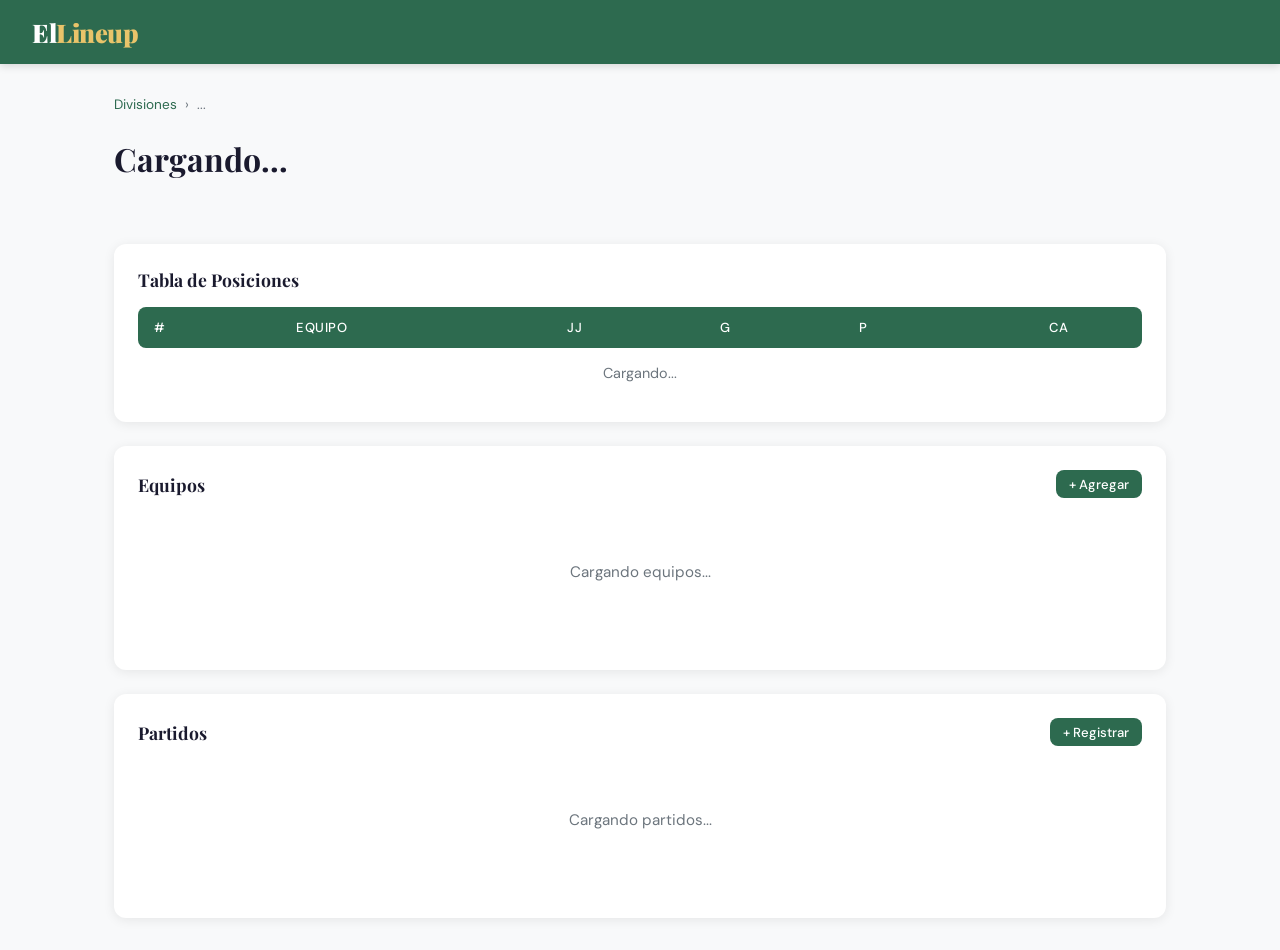
==== division.html @ c063adfb "Pantalla de equipo" ====
<!DOCTYPE html>
<html lang="es">

<head>
    <meta charset="UTF-8">
    <meta name="viewport" content="width=device-width, initial-scale=1.0">
    <title>ElLineup — División</title>
    <link rel="stylesheet" href="css/style.css">
</head>

<body>

    <header>
        <a href="index.html" class="header-logo">El<span>Lineup</span></a>
    </header>

    <div class="container">
        <div class="breadcrumb">
            <a href="index.html">Divisiones</a>
            <span>›</span>
            <span id="breadcrumb-nombre">...</span>
        </div>

        <div style="display:flex; align-items:center; justify-content:space-between; margin-bottom:2rem;">
            <div>
                <h1 class="page-title" id="division-nombre">Cargando...</h1>
                <p class="page-subtitle" id="division-temporada"></p>
            </div>
        </div>

        <!-- Standings -->
        <div class="card" style="margin-bottom:1.5rem">
            <div class="card-header">
                <h2 class="card-title">Tabla de Posiciones</h2>
            </div>
            <table class="standings-table">
                <thead>
                    <tr>
                        <th>#</th>
                        <th>Equipo</th>
                        <th>JJ</th>
                        <th>G</th>
                        <th>P</th>
                        <th>CA</th>
                    </tr>
                </thead>
                <tbody id="standings-body">
                    <tr>
                        <td colspan="6" style="text-align:center; padding:1rem; color:var(--gris-texto)">Cargando...
                        </td>
                    </tr>
                </tbody>
            </table>
        </div>

        <!-- Equipos -->
        <div class="card" style="margin-bottom:1.5rem">
            <div class="card-header">
                <h2 class="card-title">Equipos</h2>
                <button class="btn btn-primary btn-sm" onclick="abrirModalEquipo()">+ Agregar</button>
            </div>
            <div id="lista-equipos">
                <div class="empty-state">
                    <p>Cargando equipos...</p>
                </div>
            </div>
        </div>

        <!-- Partidos -->
        <div class="card">
            <div class="card-header">
                <h2 class="card-title">Partidos</h2>
                <button class="btn btn-primary btn-sm" onclick="abrirModalPartido()">+ Registrar</button>
            </div>
            <div id="lista-partidos">
                <div class="empty-state">
                    <p>Cargando partidos...</p>
                </div>
            </div>
        </div>
    </div>

    <!-- Modal Equipo -->
    <div class="modal-overlay" id="modal-equipo">
        <div class="modal">
            <h2 class="modal-title" id="modal-equipo-titulo">Nuevo Equipo</h2>
            <input type="hidden" id="equipo-id">
            <div class="form-group">
                <label class="form-label">Nombre del equipo</label>
                <input type="text" class="form-input" id="input-equipo-nombre" placeholder="Ej: Tigres">
            </div>
            <div class="modal-actions">
                <button class="btn btn-secondary" onclick="cerrarModalEquipo()">Cancelar</button>
                <button class="btn btn-primary" onclick="guardarEquipo()">Guardar</button>
            </div>
        </div>
    </div>

    <!-- Modal Partido -->
    <div class="modal-overlay" id="modal-partido">
        <div class="modal">
            <h2 class="modal-title" id="modal-partido-titulo">Registrar Partido</h2>
            <input type="hidden" id="partido-id">
            <div class="form-group">
                <label class="form-label">Equipo Local</label>
                <select class="form-input" id="input-local"></select>
            </div>
            <div class="form-group">
                <label class="form-label">Carreras Local</label>
                <input type="number" class="form-input" id="input-carreras-local" value="0" min="0">
            </div>
            <div class="form-group">
                <label class="form-label">Equipo Visita</label>
                <select class="form-input" id="input-visita"></select>
            </div>
            <div class="form-group">
                <label class="form-label">Carreras Visita</label>
                <input type="number" class="form-input" id="input-carreras-visita" value="0" min="0">
            </div>
            <div class="form-group">
                <label class="form-label">Campo</label>
                <input type="text" class="form-input" id="input-campo" placeholder="Ej: Campo Marte">
            </div>
            <div class="form-group">
                <label class="form-label">Fecha</label>
                <input type="date" class="form-input" id="input-fecha">
            </div>
            <div class="form-group">
                <label class="form-label">Estado</label>
                <select class="form-input" id="input-estado">
                    <option value="programado">Programado</option>
                    <option value="final">Final</option>
                </select>
            </div>
            <div class="modal-actions">
                <button class="btn btn-secondary" onclick="cerrarModalPartido()">Cancelar</button>
                <button class="btn btn-primary" onclick="guardarPartido()">Guardar</button>
            </div>
        </div>
    </div>

    <script src="js/api.js"></script>
    <script src="js/division.js"></script>
</body>

</html>
---- css/style.css ----
/* css/style.css */

@import url('https://fonts.googleapis.com/css2?family=Playfair+Display:wght@700;900&family=DM+Sans:wght@300;400;500;600&display=swap');

/* ── Variables ── */
:root {
    --verde-campo: #2D6A4F;
    --verde-claro: #40916C;
    --verde-suave: #D8F3DC;
    --amarillo-pelota: #E9C46A;
    --amarillo-oscuro: #F4A261;
    --blanco: #FFFFFF;
    --gris-claro: #F8F9FA;
    --gris-medio: #E9ECEF;
    --gris-texto: #6C757D;
    --negro: #1A1A2E;
    --sombra: 0 2px 12px rgba(0, 0, 0, 0.08);
    --sombra-hover: 0 8px 24px rgba(0, 0, 0, 0.12);
    --radio: 12px;
    --transicion: all 0.2s ease;
}

/* ── Reset ── */
* {
    margin: 0;
    padding: 0;
    box-sizing: border-box;
}

body {
    font-family: 'DM Sans', sans-serif;
    background-color: var(--gris-claro);
    color: var(--negro);
    min-height: 100vh;
}

/* ── Header ── */
header {
    background-color: var(--verde-campo);
    padding: 0 2rem;
    display: flex;
    align-items: center;
    justify-content: space-between;
    height: 64px;
    box-shadow: 0 2px 8px rgba(0, 0, 0, 0.15);
}

.header-logo {
    font-family: 'Playfair Display', serif;
    font-size: 1.6rem;
    font-weight: 900;
    color: var(--blanco);
    text-decoration: none;
    letter-spacing: -0.5px;
}

.header-logo span {
    color: var(--amarillo-pelota);
}

.header-nav {
    display: flex;
    gap: 0.5rem;
}

/* ── Layout ── */
.container {
    max-width: 1100px;
    margin: 0 auto;
    padding: 2rem 1.5rem;
}

.page-title {
    font-family: 'Playfair Display', serif;
    font-size: 2rem;
    font-weight: 700;
    color: var(--negro);
    margin-bottom: 0.25rem;
}

.page-subtitle {
    color: var(--gris-texto);
    font-size: 0.95rem;
    margin-bottom: 2rem;
}

/* ── Botones ── */
.btn {
    display: inline-flex;
    align-items: center;
    gap: 0.4rem;
    padding: 0.6rem 1.2rem;
    border-radius: 8px;
    font-family: 'DM Sans', sans-serif;
    font-size: 0.9rem;
    font-weight: 500;
    cursor: pointer;
    border: none;
    transition: var(--transicion);
    text-decoration: none;
}

.btn-primary {
    background-color: var(--verde-campo);
    color: var(--blanco);
}

.btn-primary:hover {
    background-color: var(--verde-claro);
    box-shadow: var(--sombra-hover);
    transform: translateY(-1px);
}

.btn-secondary {
    background-color: var(--gris-medio);
    color: var(--negro);
}

.btn-secondary:hover {
    background-color: #dee2e6;
}

.btn-danger {
    background-color: #FFE5E5;
    color: #C0392B;
}

.btn-danger:hover {
    background-color: #FFCCCC;
}

.btn-amarillo {
    background-color: var(--amarillo-pelota);
    color: var(--negro);
}

.btn-amarillo:hover {
    background-color: var(--amarillo-oscuro);
    transform: translateY(-1px);
}

.btn-sm {
    padding: 0.35rem 0.8rem;
    font-size: 0.82rem;
}

/* ── Cards ── */
.card {
    background: var(--blanco);
    border-radius: var(--radio);
    box-shadow: var(--sombra);
    padding: 1.5rem;
    transition: var(--transicion);
}

.card:hover {
    box-shadow: var(--sombra-hover);
}

.card-header {
    display: flex;
    align-items: center;
    justify-content: space-between;
    margin-bottom: 1rem;
}

.card-title {
    font-family: 'Playfair Display', serif;
    font-size: 1.1rem;
    font-weight: 700;
    color: var(--negro);
}

/* ── Grid de divisiones ── */
.grid {
    display: grid;
    grid-template-columns: repeat(auto-fill, minmax(300px, 1fr));
    gap: 1.25rem;
}

.division-card {
    background: var(--blanco);
    border-radius: var(--radio);
    box-shadow: var(--sombra);
    padding: 1.5rem;
    border-left: 4px solid var(--verde-campo);
    transition: var(--transicion);
    cursor: pointer;
}

.division-card:hover {
    box-shadow: var(--sombra-hover);
    transform: translateY(-2px);
    border-left-color: var(--amarillo-pelota);
}

.division-nombre {
    font-family: 'Playfair Display', serif;
    font-size: 1.2rem;
    font-weight: 700;
    color: var(--negro);
    margin-bottom: 0.25rem;
}

.division-temporada {
    color: var(--gris-texto);
    font-size: 0.85rem;
    margin-bottom: 1rem;
}

.division-actions {
    display: flex;
    gap: 0.5rem;
}

/* ── Tabla de standings ── */
.standings-table {
    width: 100%;
    border-collapse: collapse;
    font-size: 0.9rem;
}

.standings-table th {
    background-color: var(--verde-campo);
    color: var(--blanco);
    padding: 0.75rem 1rem;
    text-align: left;
    font-weight: 500;
    font-size: 0.82rem;
    text-transform: uppercase;
    letter-spacing: 0.5px;
}

.standings-table th:first-child {
    border-radius: 8px 0 0 8px;
}

.standings-table th:last-child {
    border-radius: 0 8px 8px 0;
    text-align: center;
}

.standings-table td {
    padding: 0.85rem 1rem;
    border-bottom: 1px solid var(--gris-medio);
}

.standings-table td:last-child {
    text-align: center;
}

.standings-table tr:last-child td {
    border-bottom: none;
}

.standings-table tr:hover td {
    background-color: var(--verde-suave);
}

.pos-badge {
    display: inline-flex;
    align-items: center;
    justify-content: center;
    width: 28px;
    height: 28px;
    border-radius: 50%;
    font-weight: 700;
    font-size: 0.85rem;
}

.pos-1 {
    background-color: var(--amarillo-pelota);
    color: var(--negro);
}

.pos-2 {
    background-color: var(--gris-medio);
    color: var(--negro);
}

.pos-3 {
    background-color: #E8D5C4;
    color: var(--negro);
}

.pos-n {
    background-color: var(--gris-claro);
    color: var(--gris-texto);
}

.equipo-link {
    color: var(--verde-campo);
    font-weight: 600;
    text-decoration: none;
}

.equipo-link:hover {
    color: var(--verde-claro);
    text-decoration: underline;
}

/* ── Partidos ── */
.partido-card {
    background: var(--blanco);
    border-radius: var(--radio);
    box-shadow: var(--sombra);
    padding: 1rem 1.5rem;
    display: flex;
    align-items: center;
    justify-content: space-between;
    gap: 1rem;
    margin-bottom: 0.75rem;
    transition: var(--transicion);
}

.partido-equipos {
    display: flex;
    align-items: center;
    gap: 1rem;
    flex: 1;
}

.partido-equipo {
    font-weight: 600;
    font-size: 0.95rem;
}

.partido-score {
    display: flex;
    align-items: center;
    gap: 0.5rem;
    font-family: 'Playfair Display', serif;
    font-size: 1.3rem;
    font-weight: 700;
}

.score-vs {
    color: var(--gris-texto);
    font-size: 0.8rem;
    font-family: 'DM Sans', sans-serif;
    font-weight: 400;
}

.partido-meta {
    font-size: 0.8rem;
    color: var(--gris-texto);
    text-align: right;
}

.estado-badge {
    display: inline-block;
    padding: 0.2rem 0.6rem;
    border-radius: 20px;
    font-size: 0.75rem;
    font-weight: 500;
}

.estado-final {
    background-color: var(--verde-suave);
    color: var(--verde-campo);
}

.estado-programado {
    background-color: #FFF3CD;
    color: #856404;
}

/* ── Jugadores ── */
.jugador-row {
    display: flex;
    align-items: center;
    padding: 0.75rem 0;
    border-bottom: 1px solid var(--gris-medio);
    gap: 1rem;
}

.jugador-row:last-child {
    border-bottom: none;
}

.jugador-numero {
    width: 36px;
    height: 36px;
    border-radius: 50%;
    background-color: var(--verde-suave);
    color: var(--verde-campo);
    font-weight: 700;
    font-size: 0.85rem;
    display: flex;
    align-items: center;
    justify-content: center;
    flex-shrink: 0;
}

.jugador-info {
    flex: 1;
}

.jugador-nombre {
    font-weight: 600;
    font-size: 0.95rem;
}

.jugador-posicion {
    font-size: 0.8rem;
    color: var(--gris-texto);
}

.jugador-actions {
    display: flex;
    gap: 0.4rem;
}

/* ── Modal ── */
.modal-overlay {
    display: none;
    position: fixed;
    inset: 0;
    background: rgba(0, 0, 0, 0.4);
    z-index: 100;
    align-items: center;
    justify-content: center;
}

.modal-overlay.active {
    display: flex;
}

.modal {
    background: var(--blanco);
    border-radius: var(--radio);
    padding: 2rem;
    width: 100%;
    max-width: 480px;
    box-shadow: 0 20px 60px rgba(0, 0, 0, 0.2);
    animation: modalIn 0.2s ease;
}

@keyframes modalIn {
    from {
        transform: translateY(16px);
        opacity: 0;
    }

    to {
        transform: translateY(0);
        opacity: 1;
    }
}

.modal-title {
    font-family: 'Playfair Display', serif;
    font-size: 1.3rem;
    font-weight: 700;
    margin-bottom: 1.25rem;
}

.modal-actions {
    display: flex;
    gap: 0.75rem;
    justify-content: flex-end;
    margin-top: 1.5rem;
}

/* ── Formularios ── */
.form-group {
    margin-bottom: 1rem;
}

.form-label {
    display: block;
    font-size: 0.85rem;
    font-weight: 500;
    color: var(--gris-texto);
    margin-bottom: 0.35rem;
}

.form-input {
    width: 100%;
    padding: 0.65rem 0.9rem;
    border: 1.5px solid var(--gris-medio);
    border-radius: 8px;
    font-family: 'DM Sans', sans-serif;
    font-size: 0.9rem;
    color: var(--negro);
    transition: var(--transicion);
    outline: none;
}

.form-input:focus {
    border-color: var(--verde-campo);
    box-shadow: 0 0 0 3px rgba(45, 106, 79, 0.1);
}

/* ── Sección header ── */
.section-header {
    display: flex;
    align-items: center;
    justify-content: space-between;
    margin-bottom: 1rem;
}

.section-title {
    font-family: 'Playfair Display', serif;
    font-size: 1.1rem;
    font-weight: 700;
}

/* ── Breadcrumb ── */
.breadcrumb {
    display: flex;
    align-items: center;
    gap: 0.5rem;
    font-size: 0.85rem;
    color: var(--gris-texto);
    margin-bottom: 1.5rem;
}

.breadcrumb a {
    color: var(--verde-campo);
    text-decoration: none;
}

.breadcrumb a:hover {
    text-decoration: underline;
}

/* ── Empty state ── */
.empty-state {
    text-align: center;
    padding: 3rem 1rem;
    color: var(--gris-texto);
}

.empty-state p {
    margin-bottom: 1rem;
    font-size: 0.95rem;
}

/* ── Responsive ── */
@media (max-width: 600px) {
    .partido-card {
        flex-direction: column;
        align-items: flex-start;
    }

    .partido-meta {
        text-align: left;
    }

    header {
        padding: 0 1rem;
    }
}
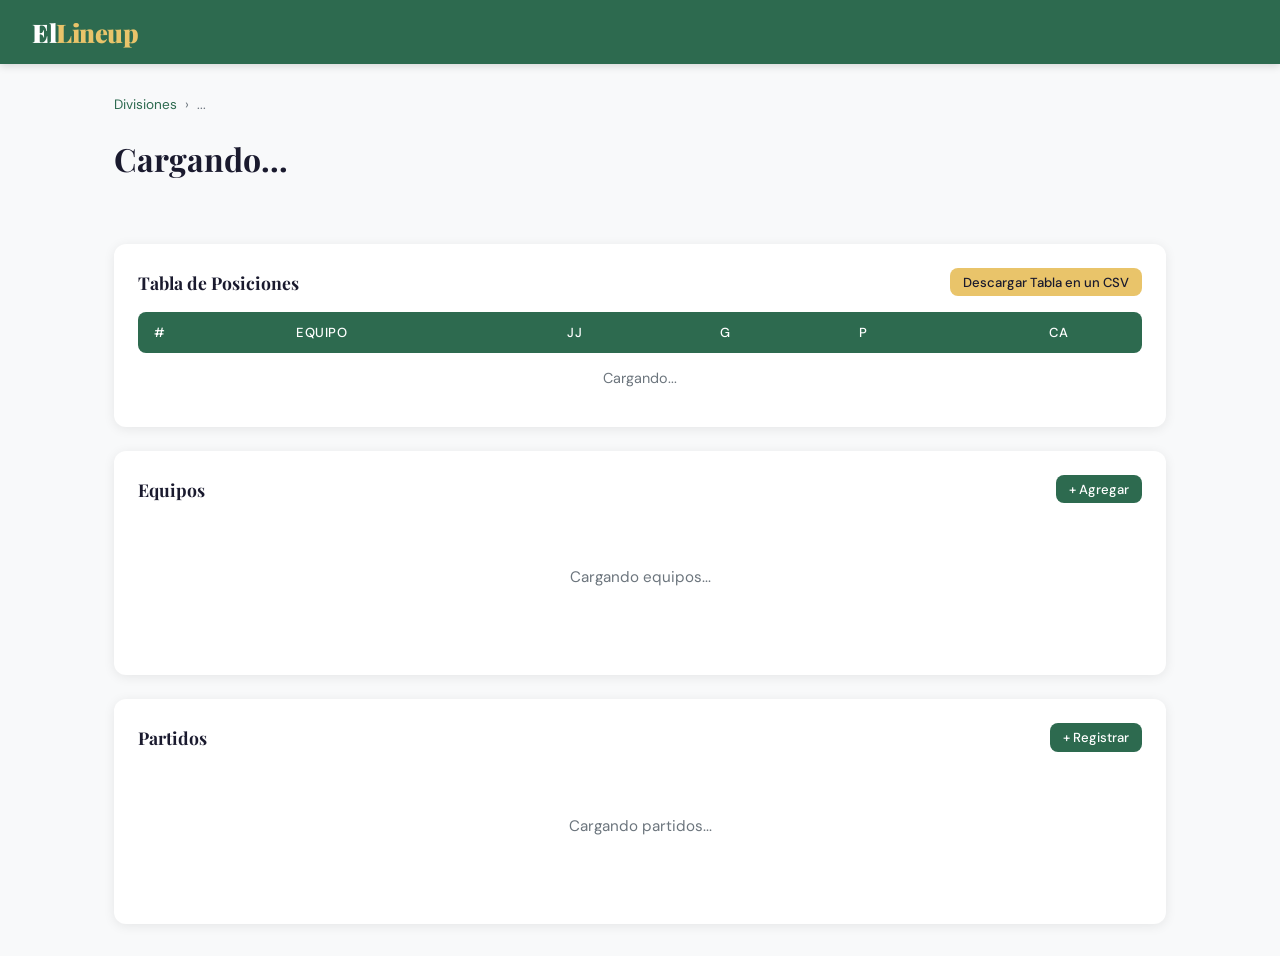
==== commit 66670e39: "Agregar boton para descargar tabla en un csv" ====
--- a/division.html
+++ b/division.html
@@ -32,6 +32,7 @@
         <div class="card" style="margin-bottom:1.5rem">
             <div class="card-header">
                 <h2 class="card-title">Tabla de Posiciones</h2>
+                <button class="btn btn-amarillo btn-sm" onClick=exportarTablaCSV()>Descargar Tabla en un CSV</button>
             </div>
             <table class="standings-table">
                 <thead>
@@ -46,7 +47,8 @@
                 </thead>
                 <tbody id="standings-body">
                     <tr>
-                        <td colspan="6" style="text-align:center; padding:1rem; color:var(--gris-texto)">Cargando...
+                        <td colspan="6" style="text-align:center; padding:1rem; color:var(--gris-texto)">
+                            Cargando...
                         </td>
                     </tr>
                 </tbody>
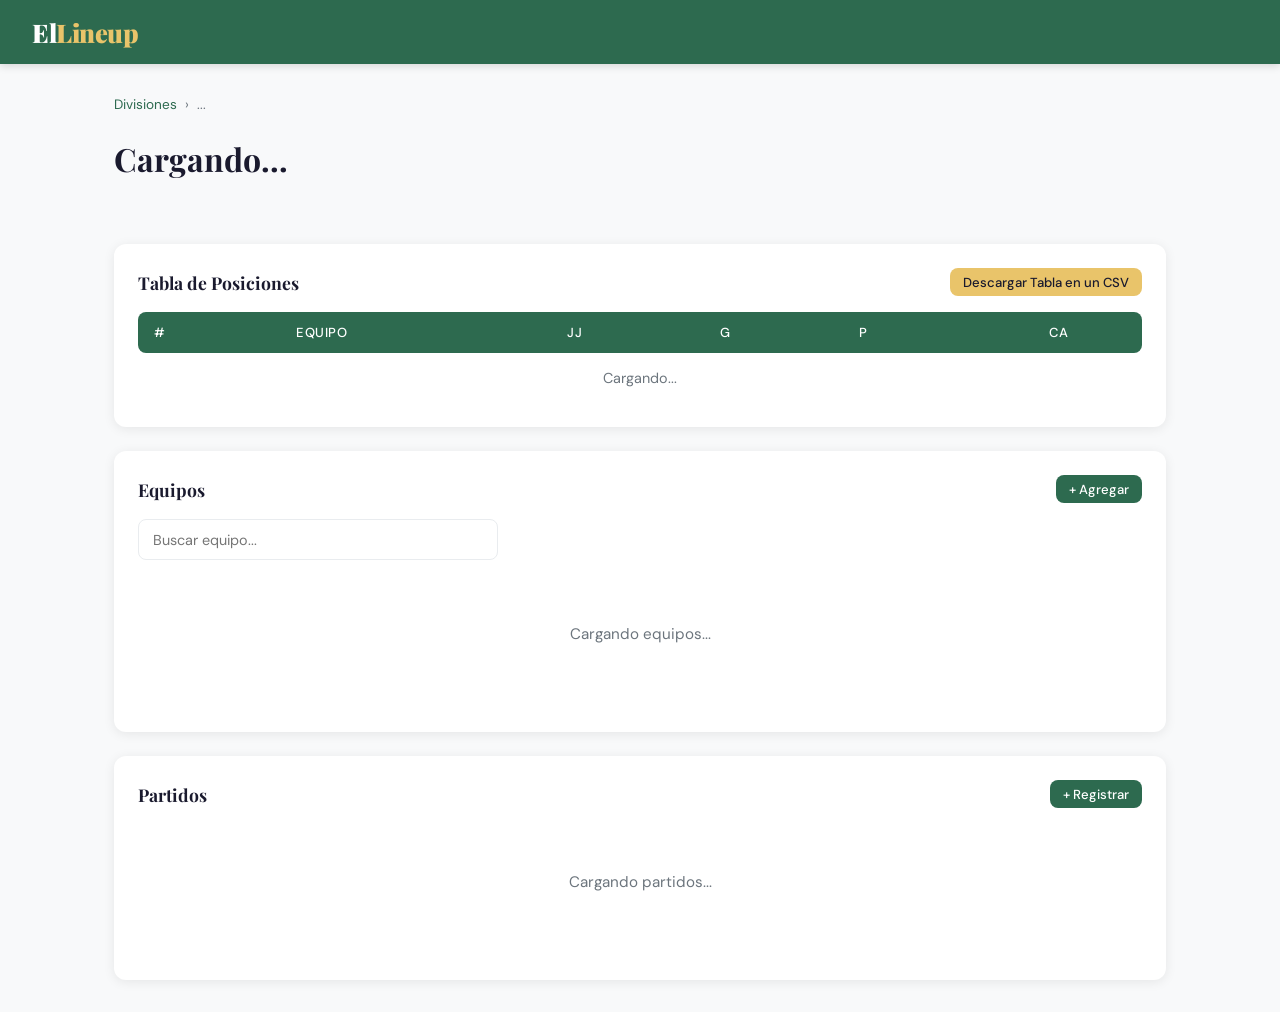
==== commit e248471c: "busqueda por nombre en pantalla de equipos" ====
--- a/division.html
+++ b/division.html
@@ -56,10 +56,15 @@
         </div>
 
         <!-- Equipos -->
+        <!-- Equipos -->
         <div class="card" style="margin-bottom:1.5rem">
             <div class="card-header">
                 <h2 class="card-title">Equipos</h2>
                 <button class="btn btn-primary btn-sm" onclick="abrirModalEquipo()">+ Agregar</button>
+            </div>
+            <div style="margin-bottom:1rem;">
+                <input type="text" class="form-input" id="input-busqueda-equipos" placeholder="Buscar equipo..."
+                    oninput="buscarEquipos()" style="max-width:360px;">
             </div>
             <div id="lista-equipos">
                 <div class="empty-state">
@@ -121,7 +126,13 @@
             </div>
             <div class="form-group">
                 <label class="form-label">Campo</label>
-                <input type="text" class="form-input" id="input-campo" placeholder="Ej: Campo Marte">
+                <select class="form-input" id="input-campo">
+                    <option value="">Seleccionar Campo</option>
+                    <option value="T1">T1</option>
+                    <option value="T2">T2</option>
+                    <option value="CDAG">CDAG</option>
+                    <option value="Carlos Cano">Carlos Cano</option>
+                </select>
             </div>
             <div class="form-group">
                 <label class="form-label">Fecha</label>
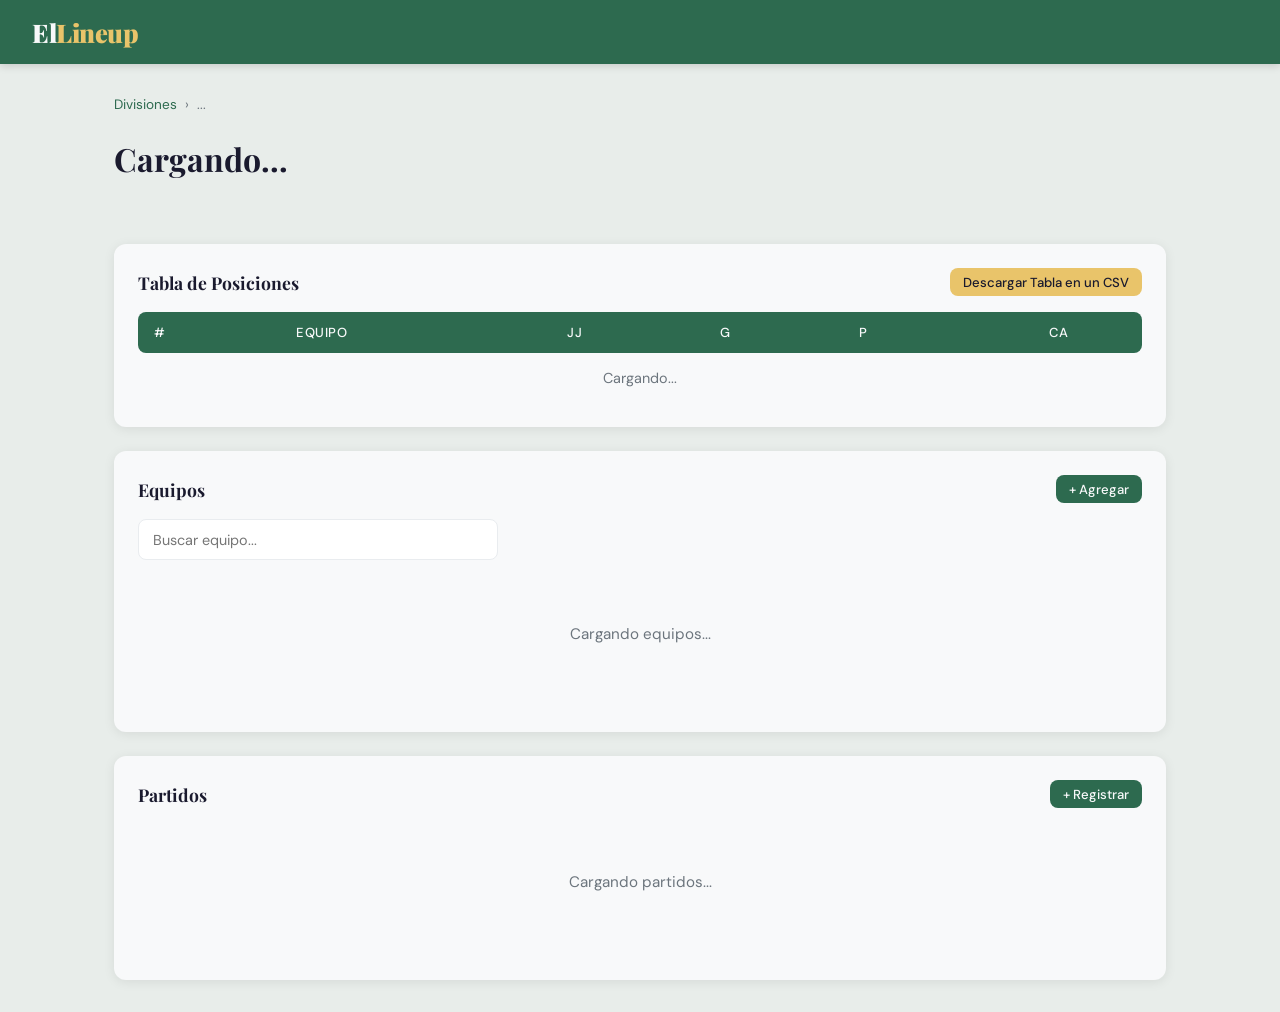
==== commit 86f31481: "validacion para manejar partidos y eliminar campo de estado" ====
--- a/division.html
+++ b/division.html
@@ -138,13 +138,6 @@
                 <label class="form-label">Fecha</label>
                 <input type="date" class="form-input" id="input-fecha">
             </div>
-            <div class="form-group">
-                <label class="form-label">Estado</label>
-                <select class="form-input" id="input-estado">
-                    <option value="programado">Programado</option>
-                    <option value="final">Final</option>
-                </select>
-            </div>
             <div class="modal-actions">
                 <button class="btn btn-secondary" onclick="cerrarModalPartido()">Cancelar</button>
                 <button class="btn btn-primary" onclick="guardarPartido()">Guardar</button>
--- a/css/style.css
+++ b/css/style.css
@@ -9,8 +9,8 @@
     --verde-suave: #D8F3DC;
     --amarillo-pelota: #E9C46A;
     --amarillo-oscuro: #F4A261;
-    --blanco: #FFFFFF;
-    --gris-claro: #F8F9FA;
+    --blanco: #F8F9FA;
+    --gris-claro: #E8EDEA;
     --gris-medio: #E9ECEF;
     --gris-texto: #6C757D;
     --negro: #1A1A2E;
